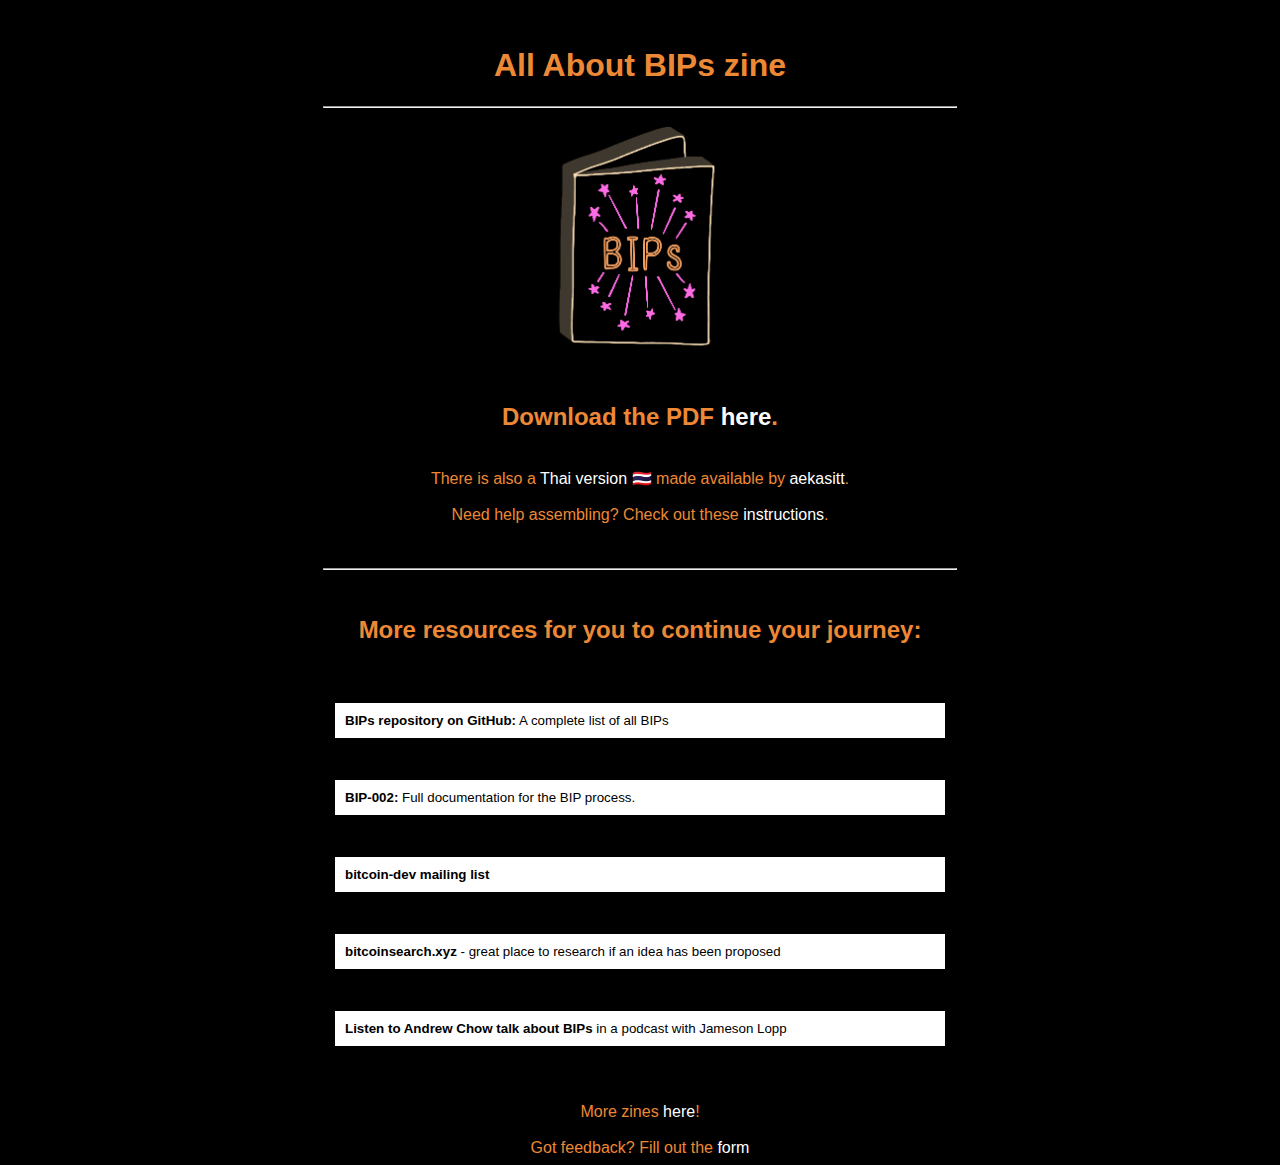
==== bips/index.html @ e223cd4a "fix links" ====
<html>
  <base target="_blank">
  <meta name="viewport" content="width=device-width, initial-scale=1.0">
  <head>
    <link rel="icon" href="data:image/svg+xml,<svg xmlns=%22http://www.w3.org/2000/svg%22 viewBox=%220 0 100 100%22><text y=%22.9em%22 font-size=%2290%22>📚</text></svg>">
    <style>

      a {
        text-decoration: none;
        color: white;
      }

      a.hover {
        color: #feda09;
      }

      body {
        font-family: Work Sans, sans-serif, 'Courier New', Courier, monospace;
        color: #ed8936;
        word-wrap: break-word;
        background-color: black;
        /* opacity: 0.8; */
        /* background-image:  linear-gradient(#e6dbff 2px, transparent 2px), linear-gradient(90deg, #e6dbff 2px, transparent 2px), linear-gradient(#e6dbff 1px, transparent 1px), linear-gradient(90deg, #e6dbff 1px, #e5e5f7 1px); */
        /* background-size: 50px 50px, 50px 50px, 10px 10px, 10px 10px; */
        /* background-position: -2px -2px, -2px -2px, -1px -1px, -1px -1px; */
        overflow-wrap: break-word;
      }

      button {
        font-family: Work Sans, sans-serif, 'Courier New', Courier, monospace;
        border: 1px solid black;
        width: 50%;
        padding: 10px;
        background-color: white;
        box-shadow: 5px 10px;
        text-align: left;
        vertical-align: top;
      }

      button:hover{
        background-color: white;
        color: #feda09;
        border-color: black;
      }

      .row {
        text-align: center;
        padding: 20px;
      }

      hr {
        width: 50%;
      }

      img.thumbnail {
        width: 18%;
      }
    </style>
  </head>

<body >
    <center>
        <br>
        <h1>All About BIPs zine</h1>
        <hr>
        <img class="thumbnail" src="../zines/images/bips_thumbnail.png">
        <br><h2>Download the PDF <a href="https://technicaldifficulties.io/zines/BIPs_Zine.pdf">here</a>.</h2>
        <br>There is also a <a href="https://raw.githubusercontent.com/aekasitt/bip-zine/main/bips.th.pdf">Thai version 🇹🇭</a> made available by <a href="https://github.com/aekasitt">aekasitt</a>.
        <br><br>Need help assembling? Check out these <a href="https://docs.google.com/document/d/1-945p189fdN8mv98YVMJJ65rrHOWbanfUoC7uHEdhOU/edit?usp=sharing">instructions</a>.

        <br><br><br><hr><br><h2>More resources for you to continue your journey:</h2>
        <br>

        <div class="button-container">
            <div class="row">
                <a href="https://github.com/bitcoin/bips">
                    <button type="button"><b>BIPs repository on GitHub:</b> A complete list of all BIPs</button>
                </a>
            </div>

            <div class="row">
                <a href="https://github.com/bitcoin/bips/blob/master/bip-0002.mediawiki">
                    <button type="button"><b>BIP-002:</b> Full documentation for the BIP process.</button>
                </a>
            </div>

            <div class="row">
                <a href="https://lists.linuxfoundation.org/mailman/listinfo/bitcoin-dev">
                    <button type="button"><b>bitcoin-dev mailing list</b></button>
                </a>
            </div>

            <div class="row">
                <a href="https://bitcoinsearch.xyz/">
                    <button type="button"><b>bitcoinsearch.xyz</b> - great place to research if an idea has been proposed</button>
                </a>
            </div>

            <div class="row">
              <a href="https://www.lopp.net/media-archive/podcasts/Casa_Spaces_-_Navigating_the_BIP_Process.mp3">
                  <button type="button"><b>Listen to Andrew Chow talk about BIPs</b> in a podcast with Jameson Lopp</button>
              </a>
          </div>

        </div>
        <br>

        <br>
          More zines <a href="../zines/index.html">here</a>!
          <br><br>
          Got feedback? Fill out the <a href="https://docs.google.com/forms/d/e/1FAIpQLSc7UY1zlFjWuhn4Ug5s2jG_GkaNo95XAEtecR0CmivrTqKeTg/viewform?usp=sf_link">form</a>

    </center>

</body>
</html>
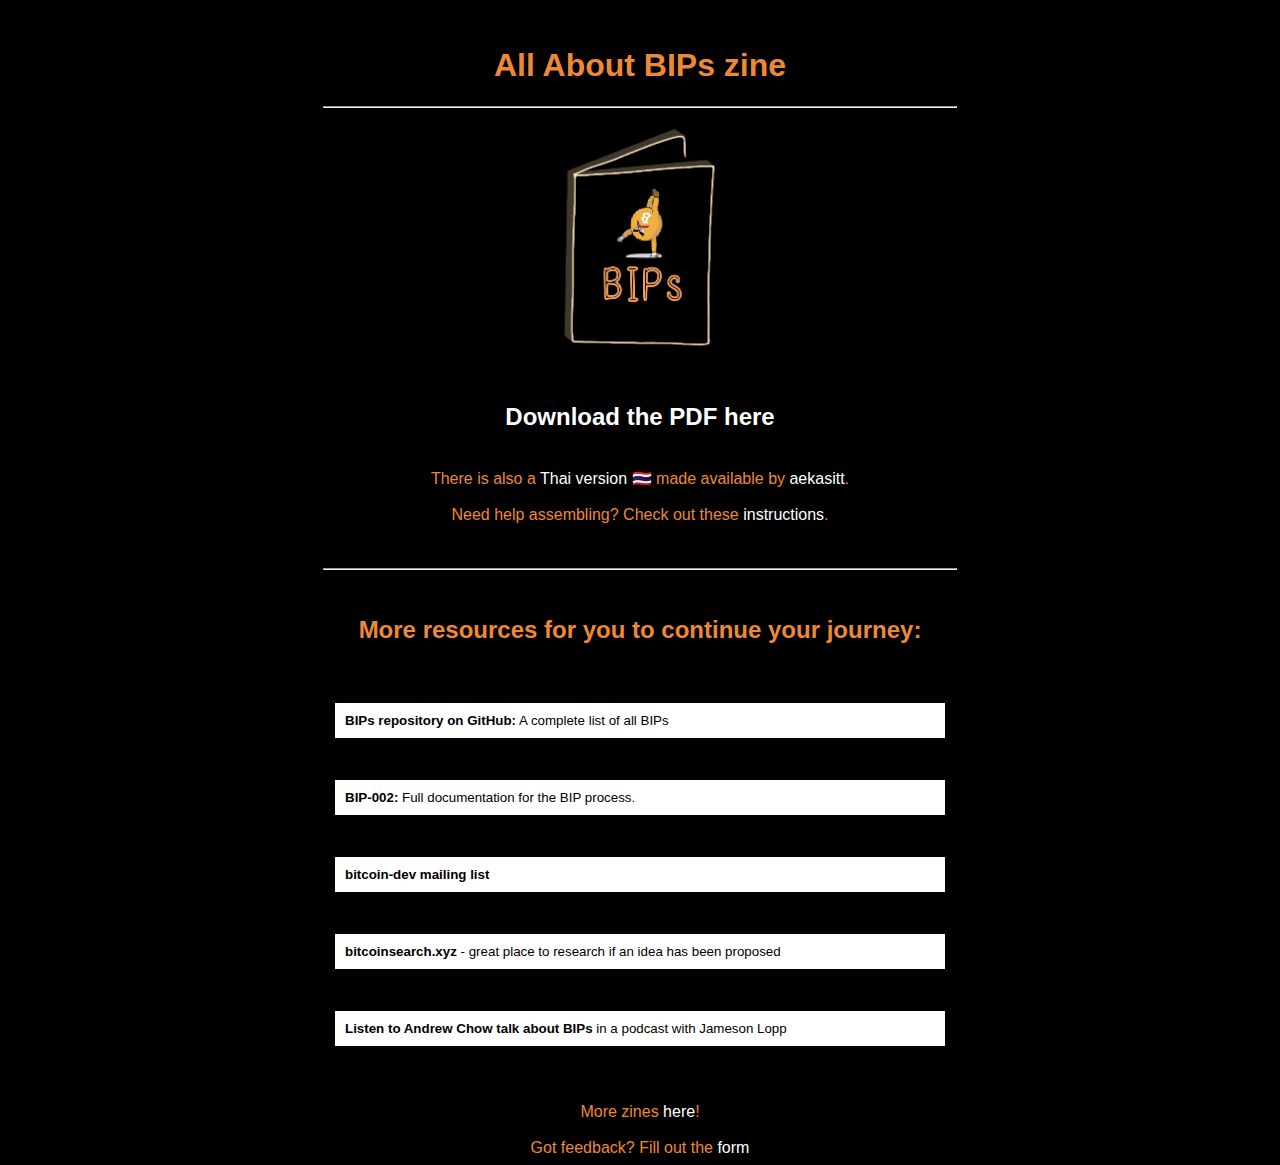
==== commit 64e75646: "zines: hcb redesign" ====
--- a/bips/index.html
+++ b/bips/index.html
@@ -2,6 +2,7 @@
   <base target="_blank">
   <meta name="viewport" content="width=device-width, initial-scale=1.0">
   <head>
+    <title>Satsie's Pocket Guide to BIPs</title>
     <link rel="icon" href="data:image/svg+xml,<svg xmlns=%22http://www.w3.org/2000/svg%22 viewBox=%220 0 100 100%22><text y=%22.9em%22 font-size=%2290%22>📚</text></svg>">
     <style>
 
@@ -63,8 +64,10 @@
         <br>
         <h1>All About BIPs zine</h1>
         <hr>
-        <img class="thumbnail" src="../zines/images/bips_thumbnail.png">
-        <br><h2>Download the PDF <a href="https://technicaldifficulties.io/zines/BIPs_Zine.pdf">here</a>.</h2>
+        <a href="https://technicaldifficulties.io/zines/BIPs_Zine.pdf">
+          <img class="thumbnail" src="../zines/images/bips_thumbnail.png">
+          <br><h2>Download the PDF here</h2>
+        </a>
         <br>There is also a <a href="https://raw.githubusercontent.com/aekasitt/bip-zine/main/bips.th.pdf">Thai version 🇹🇭</a> made available by <a href="https://github.com/aekasitt">aekasitt</a>.
         <br><br>Need help assembling? Check out these <a href="https://docs.google.com/document/d/1-945p189fdN8mv98YVMJJ65rrHOWbanfUoC7uHEdhOU/edit?usp=sharing">instructions</a>.
 
@@ -85,7 +88,7 @@
             </div>
 
             <div class="row">
-                <a href="https://lists.linuxfoundation.org/mailman/listinfo/bitcoin-dev">
+                <a href="https://groups.google.com/g/bitcoindev">
                     <button type="button"><b>bitcoin-dev mailing list</b></button>
                 </a>
             </div>
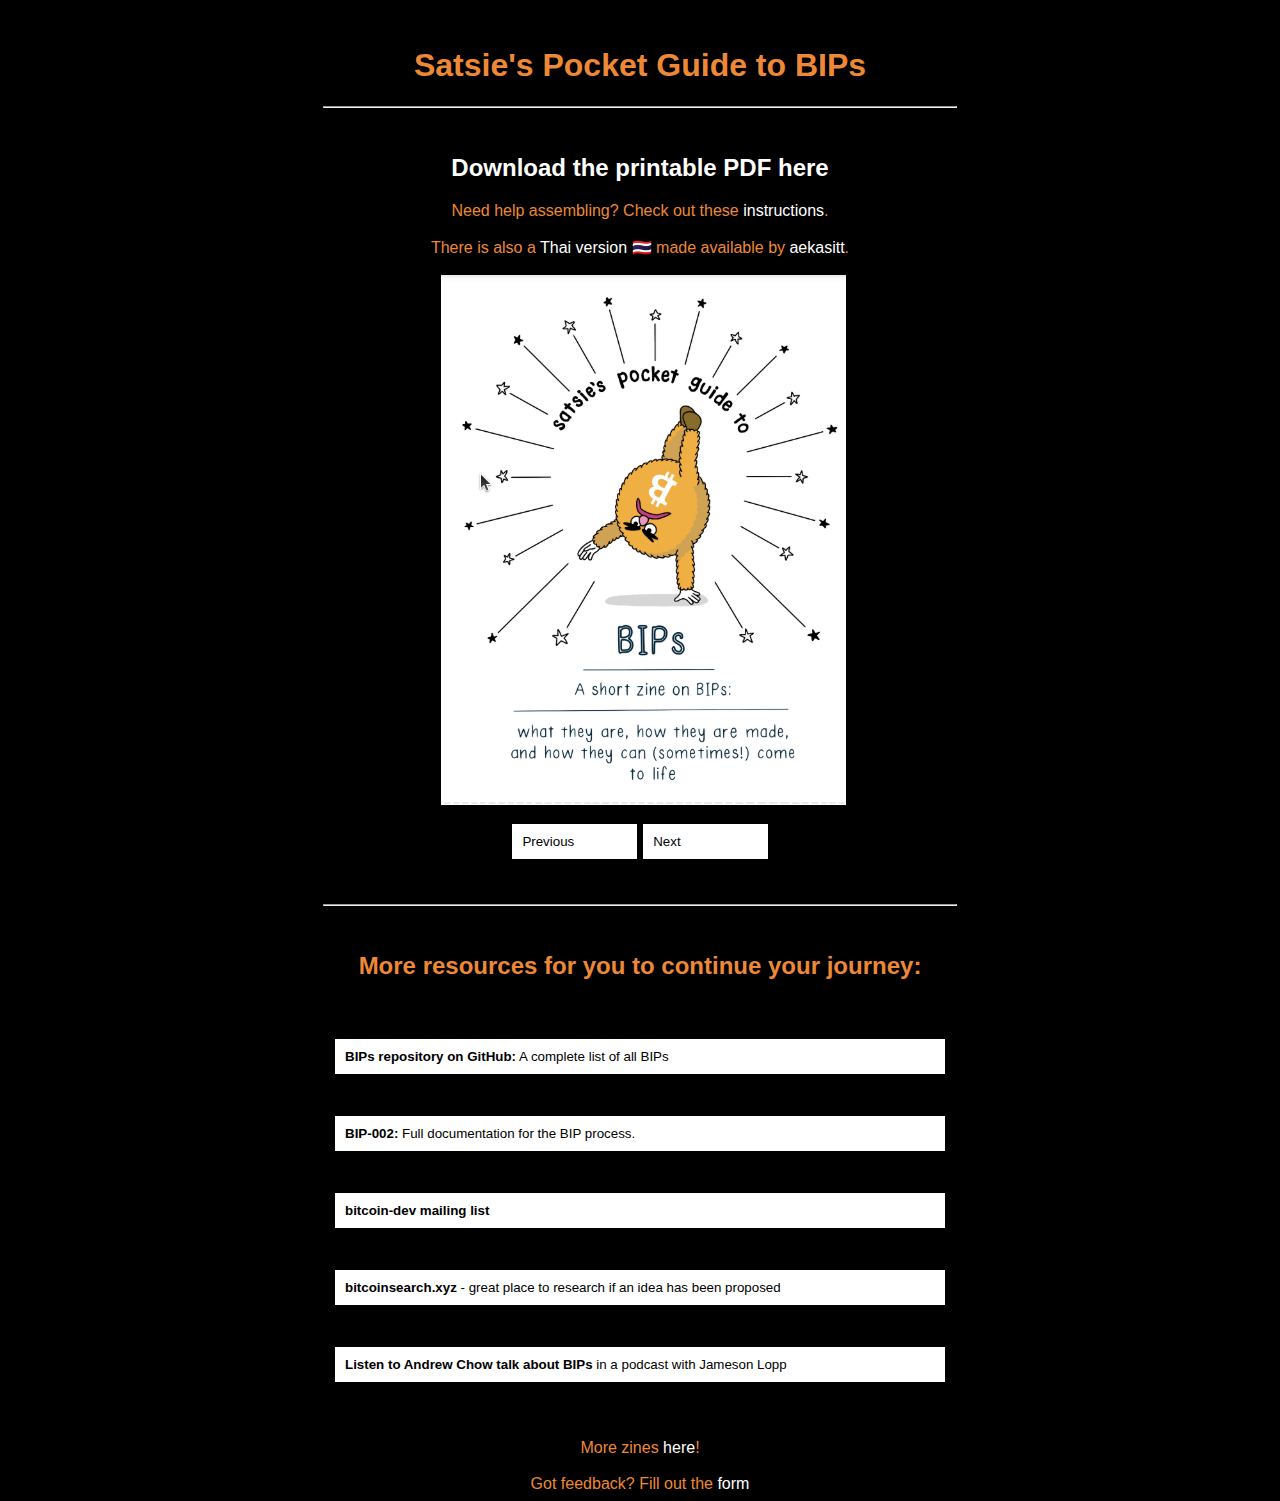
==== commit 6de5d31c: "zines: display zines with flipbook" ====
--- a/bips/index.html
+++ b/bips/index.html
@@ -3,73 +3,98 @@
   <meta name="viewport" content="width=device-width, initial-scale=1.0">
   <head>
     <title>Satsie's Pocket Guide to BIPs</title>
+
+    <link rel="stylesheet" href="../zines/style.css">
+    <link rel="stylesheet" href="../zines/flipbook.css">
+    <script src="../zines/flipbook.js" defer></script>
+
     <link rel="icon" href="data:image/svg+xml,<svg xmlns=%22http://www.w3.org/2000/svg%22 viewBox=%220 0 100 100%22><text y=%22.9em%22 font-size=%2290%22>📚</text></svg>">
-    <style>
 
-      a {
-        text-decoration: none;
-        color: white;
-      }
-
-      a.hover {
-        color: #feda09;
-      }
-
-      body {
-        font-family: Work Sans, sans-serif, 'Courier New', Courier, monospace;
-        color: #ed8936;
-        word-wrap: break-word;
-        background-color: black;
-        /* opacity: 0.8; */
-        /* background-image:  linear-gradient(#e6dbff 2px, transparent 2px), linear-gradient(90deg, #e6dbff 2px, transparent 2px), linear-gradient(#e6dbff 1px, transparent 1px), linear-gradient(90deg, #e6dbff 1px, #e5e5f7 1px); */
-        /* background-size: 50px 50px, 50px 50px, 10px 10px, 10px 10px; */
-        /* background-position: -2px -2px, -2px -2px, -1px -1px, -1px -1px; */
-        overflow-wrap: break-word;
-      }
-
-      button {
-        font-family: Work Sans, sans-serif, 'Courier New', Courier, monospace;
-        border: 1px solid black;
-        width: 50%;
-        padding: 10px;
-        background-color: white;
-        box-shadow: 5px 10px;
-        text-align: left;
-        vertical-align: top;
-      }
-
-      button:hover{
-        background-color: white;
-        color: #feda09;
-        border-color: black;
-      }
-
-      .row {
-        text-align: center;
-        padding: 20px;
-      }
-
-      hr {
-        width: 50%;
-      }
-
-      img.thumbnail {
-        width: 18%;
-      }
-    </style>
   </head>
 
 <body >
     <center>
         <br>
-        <h1>All About BIPs zine</h1>
+        <h1>Satsie's Pocket Guide to BIPs</h1>
         <hr>
         <a href="https://technicaldifficulties.io/zines/BIPs_Zine.pdf">
-          <img class="thumbnail" src="../zines/images/bips_thumbnail.png">
-          <br><h2>Download the PDF here</h2>
+          <br><h2>Download the printable PDF here</h2>
         </a>
-        <br>There is also a <a href="https://raw.githubusercontent.com/aekasitt/bip-zine/main/bips.th.pdf">Thai version 🇹🇭</a> made available by <a href="https://github.com/aekasitt">aekasitt</a>.
-        <br><br>Need help assembling? Check out these <a href="https://docs.google.com/document/d/1-945p189fdN8mv98YVMJJ65rrHOWbanfUoC7uHEdhOU/edit?usp=sharing">instructions</a>.
+        Need help assembling? Check out these <a href="https://docs.google.com/document/d/1-945p189fdN8mv98YVMJJ65rrHOWbanfUoC7uHEdhOU/edit?usp=sharing">instructions</a>.
+
+        <br><br>There is also a <a href="https://raw.githubusercontent.com/aekasitt/bip-zine/main/bips.th.pdf">Thai version 🇹🇭</a> made available by <a href="https://github.com/aekasitt">aekasitt</a>.
+        <br><br>
+
+
+        <!-- Flipbook -->
+        <div id="flipbook" class="flipbook">
+
+          <!-- Paper 1 -->
+          <div id="p1" class="paper">
+            <div class="front">
+              <div id="f1" class="front-content">
+                <img class="pgimg" src="../zines/images/flipbook/flipbook_bips_1.png">
+              </div>
+            </div>
+            <div class="back">
+              <div id="b1" class="back-content">
+                <img class="pgimg" src="../zines/images/flipbook/flipbook_bips_2.png">
+              </div>
+            </div>
+          </div>
+
+          <!-- Paper 2 -->
+          <div id="p2" class="paper">
+            <div class="front">
+              <div id="f2" class="front-content">
+                <img class="pgimg" src="../zines/images/flipbook/flipbook_bips_3.png">
+              </div>
+            </div>
+            <div class="back">
+              <div id="b2" class="back-content">
+                <img class="pgimg" src="../zines/images/flipbook/flipbook_bips_4.png">
+              </div>
+            </div>
+          </div>
+
+          <!-- Paper 3 -->
+          <div id="p3" class="paper">
+            <div class="front">
+              <div id="f3" class="front-content">
+                <img class="pgimg" src="../zines/images/flipbook/flipbook_bips_5.png">
+              </div>
+            </div>
+            <div class="back">
+              <div id="b3" class="back-content">
+                <img class="pgimg" src="../zines/images/flipbook/flipbook_bips_6.png">
+              </div>
+            </div>
+          </div>
+
+          <!-- Paper 4 -->
+          <div id="p4" class="paper">
+            <div class="front">
+              <div id="f4" class="front-content">
+                <img class="pgimg" src="../zines/images/flipbook/flipbook_bips_7.png">
+              </div>
+            </div>
+            <div class="back">
+              <div id="b4" class="back-content">
+                <img class="pgimg" src="../zines/images/flipbook/flipbook_bips_8.png">
+              </div>
+            </div>
+          </div>
+        </div>
+
+        <br>
+        <!-- Previous button-->
+        <button id="flipbook-prev-button">
+          Previous
+        </button>
+        <!-- Next button -->
+        <button id="flipbook-next-button">
+          Next
+        </button>
 
         <br><br><br><hr><br><h2>More resources for you to continue your journey:</h2>
         <br>
--- a/zines/style.css
+++ b/zines/style.css
@@ -0,0 +1,51 @@
+
+a {
+    text-decoration: none;
+    color: white;
+}
+
+a.hover {
+    color: #feda09;
+}
+
+body {
+    font-family: Work Sans, sans-serif, 'Courier New', Courier, monospace;
+    color: #ed8936;
+    word-wrap: break-word;
+    background-color: black;
+    /* opacity: 0.8; */
+    /* background-image:  linear-gradient(#e6dbff 2px, transparent 2px), linear-gradient(90deg, #e6dbff 2px, transparent 2px), linear-gradient(#e6dbff 1px, transparent 1px), linear-gradient(90deg, #e6dbff 1px, #e5e5f7 1px); */
+    /* background-size: 50px 50px, 50px 50px, 10px 10px, 10px 10px; */
+    /* background-position: -2px -2px, -2px -2px, -1px -1px, -1px -1px; */
+    overflow-wrap: break-word;
+}
+
+button {
+    font-family: Work Sans, sans-serif, 'Courier New', Courier, monospace;
+    border: 1px solid black;
+    width: 50%;
+    padding: 10px;
+    background-color: white;
+    box-shadow: 5px 10px;
+    text-align: left;
+    vertical-align: top;
+}
+
+button:hover{
+    background-color: white;
+    color: #feda09;
+    border-color: black;
+}
+
+.row {
+    text-align: center;
+    padding: 20px;
+}
+
+hr {
+    width: 50%;
+}
+
+img.thumbnail {
+    width: 18%;
+}--- a/zines/flipbook.css
+++ b/zines/flipbook.css
@@ -0,0 +1,87 @@
+
+.flipbook{
+    width: 405px;
+    height: 530px;
+    position: relative;
+    align-items: center;
+    transition: transform 0.5s;
+    display: flex;
+    justify-content: center;
+    align-items: center;
+}
+
+#flipbook-prev-button, #flipbook-next-button {
+    display: inline-block;
+    width: 10%;
+    transition: transform 0.5s;
+}
+
+.paper {
+    position: absolute;
+    width: 100%;
+    height: 100%;
+    top: 0;
+    left: 0;
+    perspective: 1500px;
+}
+
+.front, .back {
+    background-color: white;
+    position: absolute;
+    width: 100%;
+    height: 100%;
+    top: 0;
+    left: 0;
+    transform-origin: left;
+    transition: transform 0.5s;
+}
+
+.front {
+    z-index: 1;
+    backface-visibility: hidden;
+    border-left: 3px solid black;
+}
+
+.back {
+    z-index: 0;
+}
+
+.front-content, .back-content {
+    max-width: 100%;
+    max-height: 100%;
+    display: flex;
+    justify-content: center;
+    align-items: center;
+}
+
+.pgimg {
+    max-width: 100%;
+    max-height: 100%;
+}
+
+.back-content {
+    transform: rotateY(180deg);
+}
+
+/* stack of papers */
+#p1 {
+    z-index: 3;
+}
+
+#p2 {
+    z-index: 2;
+}
+
+#p3 {
+    z-index: 1;
+}
+
+#p4 {
+    z-index: 0;
+}
+
+/* paper flip effect */
+.flipped .front,
+.flipped .back {
+    transform: rotateY(-180deg);
+}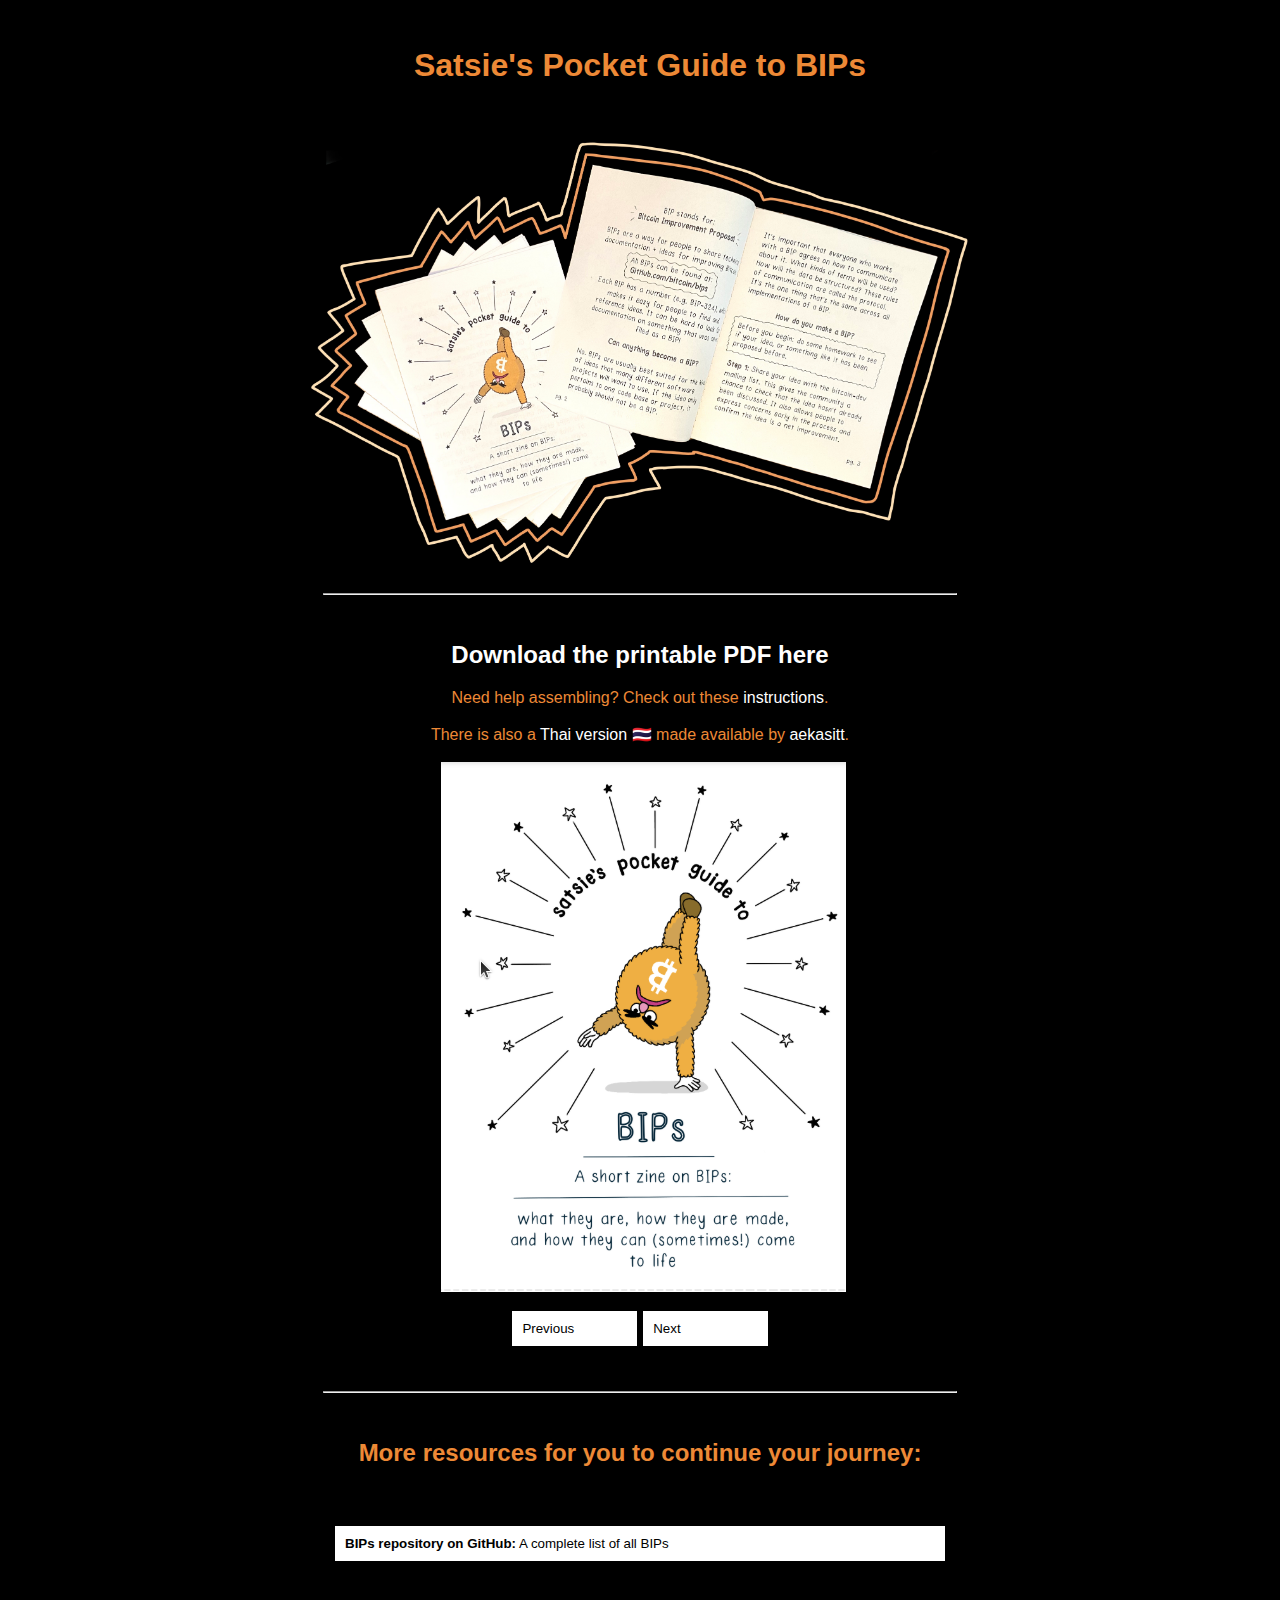
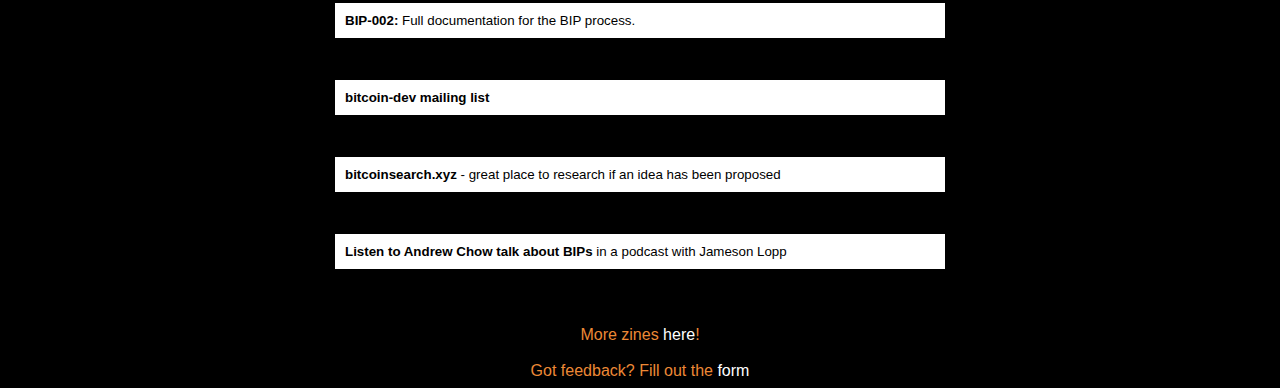
==== commit 563fb1df: "zines: add image for bips" ====
--- a/bips/index.html
+++ b/bips/index.html
@@ -16,6 +16,7 @@
     <center>
         <br>
         <h1>Satsie's Pocket Guide to BIPs</h1>
+        <img src="../zines/images/bips_example.jpg" style="width: 70%">
         <hr>
         <a href="https://technicaldifficulties.io/zines/BIPs_Zine.pdf">
           <br><h2>Download the printable PDF here</h2>
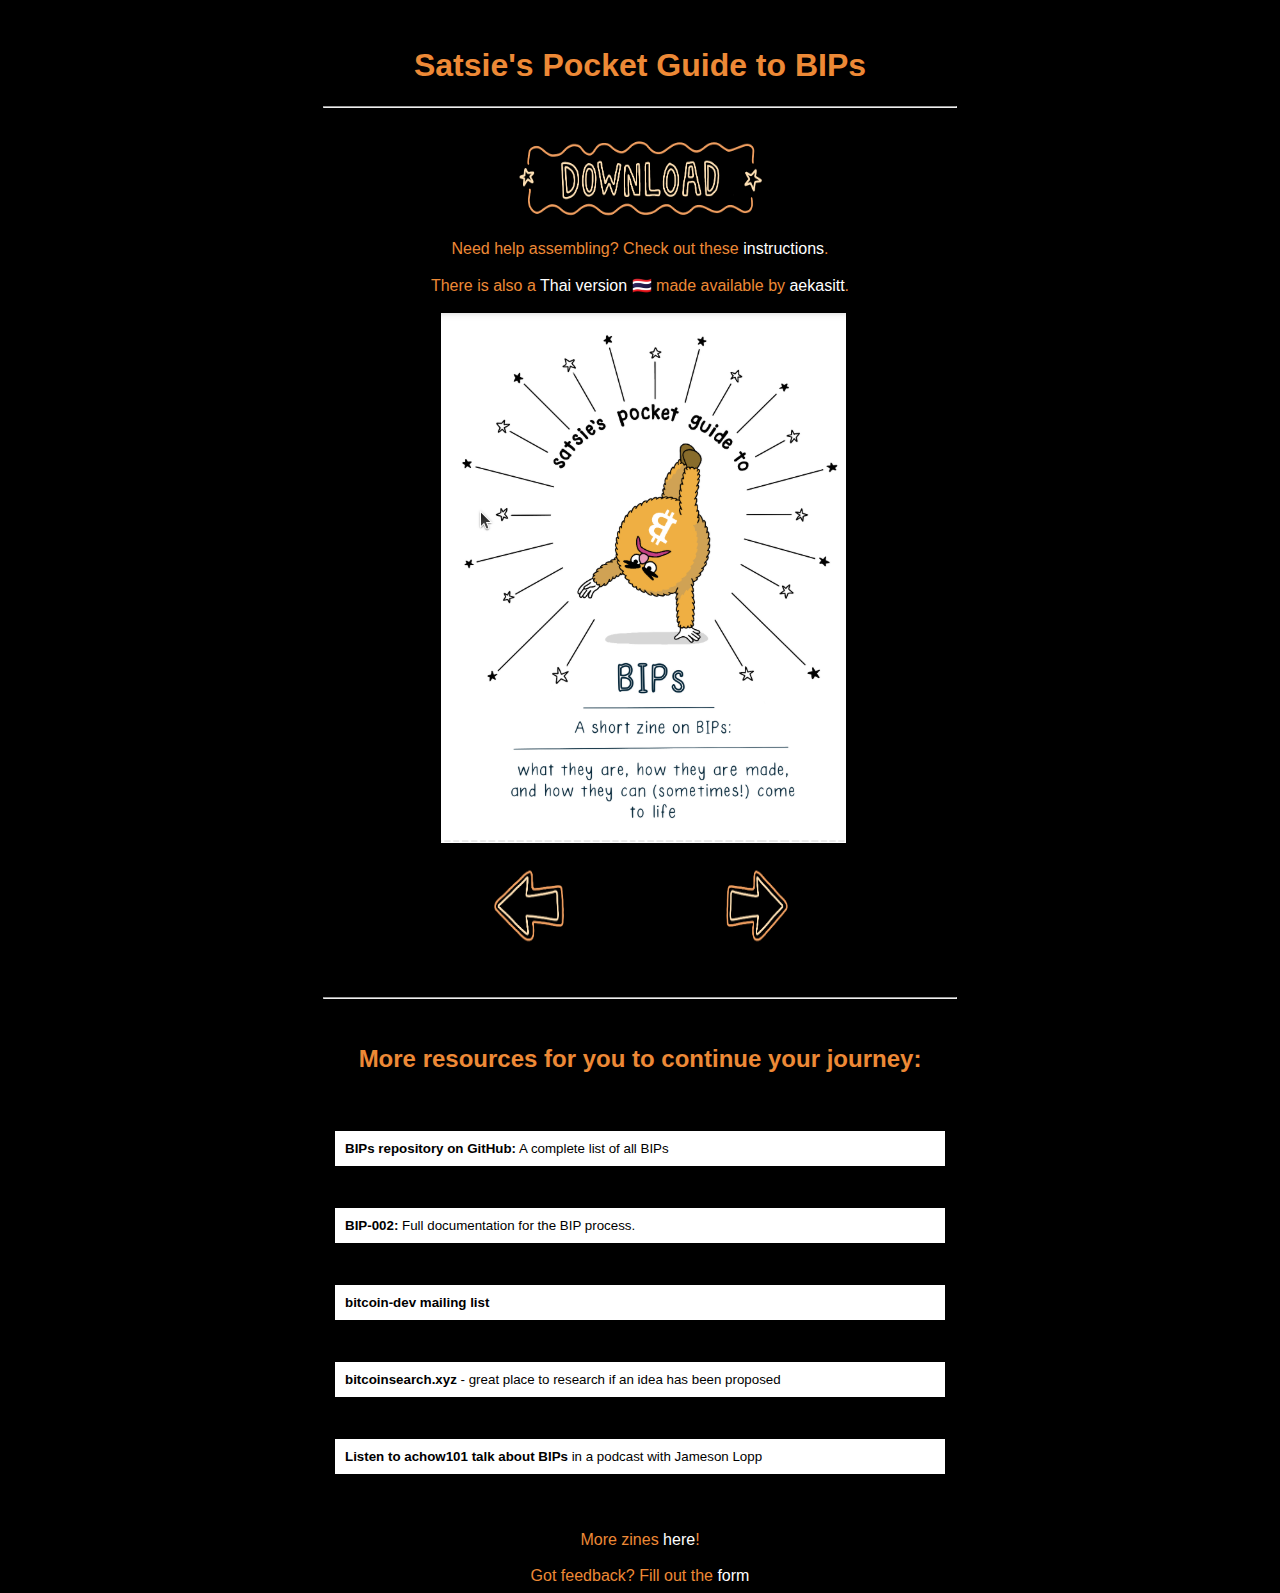
==== commit 0294bb02: "zines: replace header image, add stylized download button and left/right arrows" ====
--- a/bips/index.html
+++ b/bips/index.html
@@ -16,12 +16,13 @@
     <center>
         <br>
         <h1>Satsie's Pocket Guide to BIPs</h1>
-        <img src="../zines/images/bips_example.jpg" style="width: 70%">
         <hr>
+        <!-- download button -->
         <a href="https://technicaldifficulties.io/zines/BIPs_Zine.pdf">
-          <br><h2>Download the printable PDF here</h2>
+          <br><img class="download_button" src="../zines/images/download_button.png">
         </a>
-        Need help assembling? Check out these <a href="https://docs.google.com/document/d/1-945p189fdN8mv98YVMJJ65rrHOWbanfUoC7uHEdhOU/edit?usp=sharing">instructions</a>.
+        <br>
+        <br>Need help assembling? Check out these <a href="https://docs.google.com/document/d/1-945p189fdN8mv98YVMJJ65rrHOWbanfUoC7uHEdhOU/edit?usp=sharing">instructions</a>.
 
         <br><br>There is also a <a href="https://raw.githubusercontent.com/aekasitt/bip-zine/main/bips.th.pdf">Thai version 🇹🇭</a> made available by <a href="https://github.com/aekasitt">aekasitt</a>.
         <br><br>
@@ -90,11 +91,19 @@
         <br>
         <!-- Previous button-->
         <button id="flipbook-prev-button">
-          Previous
+          <img src="../zines/images/left_arrow.png" style="width: 100%; height: 100%;">
         </button>
+
+        &nbsp;&nbsp;&nbsp;&nbsp;
+        &nbsp;&nbsp;&nbsp;&nbsp;
+        &nbsp;&nbsp;&nbsp;&nbsp;
+        &nbsp;&nbsp;&nbsp;&nbsp;
+        &nbsp;&nbsp;&nbsp;&nbsp;
+        &nbsp;&nbsp;&nbsp;&nbsp;
+
         <!-- Next button -->
         <button id="flipbook-next-button">
-          Next
+          <img src="../zines/images/right_arrow.png" style="width: 100%; height: 100%;">
         </button>
 
         <br><br><br><hr><br><h2>More resources for you to continue your journey:</h2>
@@ -103,31 +112,31 @@
         <div class="button-container">
             <div class="row">
                 <a href="https://github.com/bitcoin/bips">
-                    <button type="button"><b>BIPs repository on GitHub:</b> A complete list of all BIPs</button>
+                    <button type="button" class="resource-button"><b>BIPs repository on GitHub:</b> A complete list of all BIPs</button>
                 </a>
             </div>
 
             <div class="row">
                 <a href="https://github.com/bitcoin/bips/blob/master/bip-0002.mediawiki">
-                    <button type="button"><b>BIP-002:</b> Full documentation for the BIP process.</button>
+                    <button type="button" class="resource-button"><b>BIP-002:</b> Full documentation for the BIP process.</button>
                 </a>
             </div>
 
             <div class="row">
                 <a href="https://groups.google.com/g/bitcoindev">
-                    <button type="button"><b>bitcoin-dev mailing list</b></button>
+                    <button type="button" class="resource-button"><b>bitcoin-dev mailing list</b></button>
                 </a>
             </div>
 
             <div class="row">
                 <a href="https://bitcoinsearch.xyz/">
-                    <button type="button"><b>bitcoinsearch.xyz</b> - great place to research if an idea has been proposed</button>
+                    <button type="button" class="resource-button"><b>bitcoinsearch.xyz</b> - great place to research if an idea has been proposed</button>
                 </a>
             </div>
 
             <div class="row">
               <a href="https://www.lopp.net/media-archive/podcasts/Casa_Spaces_-_Navigating_the_BIP_Process.mp3">
-                  <button type="button"><b>Listen to Andrew Chow talk about BIPs</b> in a podcast with Jameson Lopp</button>
+                  <button type="button" class="resource-button"><b>Listen to achow101 talk about BIPs</b> in a podcast with Jameson Lopp</button>
               </a>
           </div>
 
--- a/zines/style.css
+++ b/zines/style.css
@@ -5,7 +5,7 @@
 }
 
 a.hover {
-    color: #feda09;
+    color: #ed8936;
 }
 
 body {
@@ -20,7 +20,7 @@
     overflow-wrap: break-word;
 }
 
-button {
+button.resource-button {
     font-family: Work Sans, sans-serif, 'Courier New', Courier, monospace;
     border: 1px solid black;
     width: 50%;
@@ -31,9 +31,9 @@
     vertical-align: top;
 }
 
-button:hover{
+button.resource-button:hover{
     background-color: white;
-    color: #feda09;
+    color: #ed8936;
     border-color: black;
 }
 
@@ -48,4 +48,10 @@
 
 img.thumbnail {
     width: 18%;
+}
+
+img.download_button {
+    height: 10%;
+    min-height: 85px;
+    width: 20%
 }--- a/zines/flipbook.css
+++ b/zines/flipbook.css
@@ -10,10 +10,45 @@
     align-items: center;
 }
 
-#flipbook-prev-button, #flipbook-next-button {
+#flipbook-prev-button {
     display: inline-block;
     width: 10%;
+    max-width: 100px;
+    min-width: 80px;
+    height: 10%;
+    min-height: 80px;
     transition: transform 0.5s;
+    background-color: transparent;
+    border-left: 5px solid transparent;
+    border-top: 0px;
+    border-right: 0px;
+    border-bottom: 0px;
+}
+
+#flipbook-next-button {
+    display: inline-block;
+    width: 10%;
+    max-width: 100px;
+    min-width: 80px;
+    height: 10%;
+    min-height: 80px;
+    transition: transform 0.5s;
+    background-color: transparent;
+    border-right: 5px solid transparent;
+    border-top: 0px;
+    border-left: 0px;
+    border-bottom: 0px;
+    max-width: 90px;
+}
+
+#flipbook-prev-button:hover {
+    border-left: 0px solid transparent;
+    border-right: 5px solid transparent;
+}
+
+#flipbook-next-button:hover {
+    border-left: 5px solid transparent;
+    border-right: 0px solid transparent;
 }
 
 .paper {
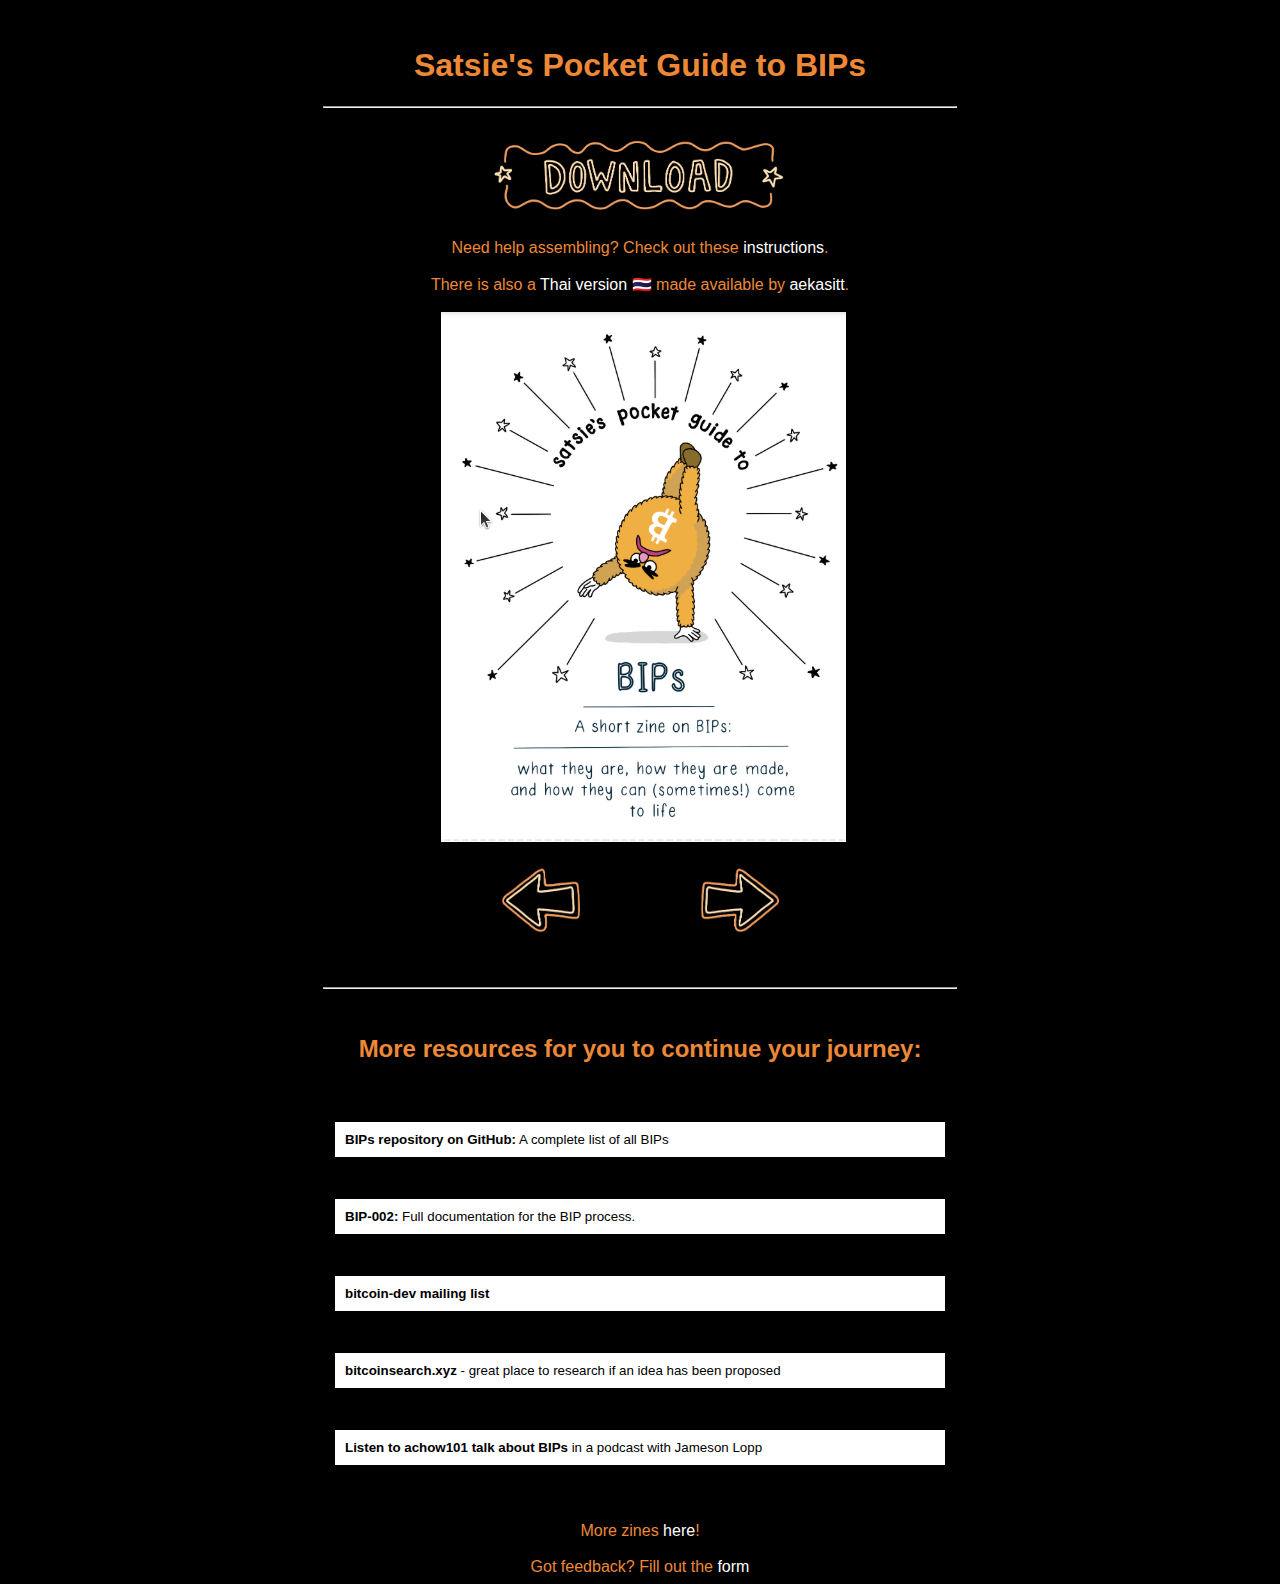
==== commit df041929: "zines: responsiveness, start payjoin page" ====
--- a/bips/index.html
+++ b/bips/index.html
@@ -98,8 +98,6 @@
         &nbsp;&nbsp;&nbsp;&nbsp;
         &nbsp;&nbsp;&nbsp;&nbsp;
         &nbsp;&nbsp;&nbsp;&nbsp;
-        &nbsp;&nbsp;&nbsp;&nbsp;
-        &nbsp;&nbsp;&nbsp;&nbsp;
 
         <!-- Next button -->
         <button id="flipbook-next-button">
--- a/zines/style.css
+++ b/zines/style.css
@@ -23,6 +23,7 @@
 button.resource-button {
     font-family: Work Sans, sans-serif, 'Courier New', Courier, monospace;
     border: 1px solid black;
+    min-width: 275px;
     width: 50%;
     padding: 10px;
     background-color: white;
@@ -51,7 +52,17 @@
 }
 
 img.download_button {
-    height: 10%;
-    min-height: 85px;
-    width: 20%
+    width: 20%;
+    min-width: 300px;
+    border-top: 0px solid transparent;
+    border-bottom: 5px solid transparent;
+    border-right: 5px solid transparent;
+    border-left: 0px solid transparent;
+}
+
+img.download_button:hover {
+    border-left: 5px solid transparent;
+    border-right: 0px solid transparent;
+    border-top: 5px solid transparent;
+    border-bottom: 0px solid transparent;
 }--- a/zines/flipbook.css
+++ b/zines/flipbook.css
@@ -1,6 +1,7 @@
 
 .flipbook{
     width: 405px;
+    max-width: 100%;
     height: 530px;
     position: relative;
     align-items: center;
@@ -12,10 +13,8 @@
 
 #flipbook-prev-button {
     display: inline-block;
-    width: 10%;
-    max-width: 100px;
-    min-width: 80px;
-    height: 10%;
+    width: 110px;
+    height: 75px;
     min-height: 80px;
     transition: transform 0.5s;
     background-color: transparent;
@@ -27,10 +26,8 @@
 
 #flipbook-next-button {
     display: inline-block;
-    width: 10%;
-    max-width: 100px;
-    min-width: 80px;
-    height: 10%;
+    width: 110px;
+    height: 75px;
     min-height: 80px;
     transition: transform 0.5s;
     background-color: transparent;
@@ -38,7 +35,6 @@
     border-top: 0px;
     border-left: 0px;
     border-bottom: 0px;
-    max-width: 90px;
 }
 
 #flipbook-prev-button:hover {
